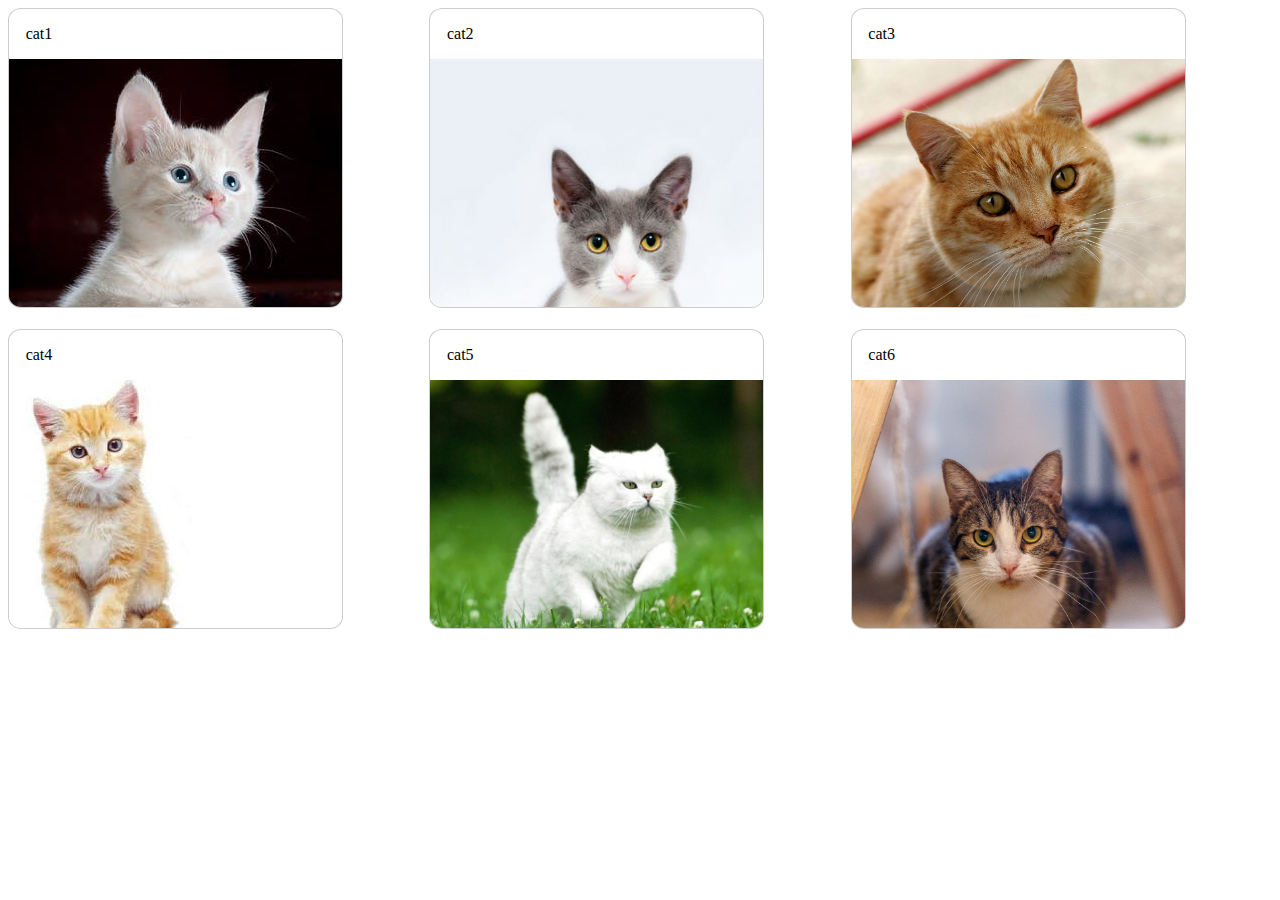
==== 2-Render a list/index.html @ 49720fa0 "render a list" ====
<!DOCTYPE html>
<html lang="en">
<head>
	<meta charset="UTF-8">
	<title>Render a list</title>
	<link rel="stylesheet" href="style.css">
</head>
<body>
	<div id="list"></div>
</body>

<script src="script.js"></script>
</html>
---- 2-Render a list/style.css ----
#list {
	display: grid;
	grid-template-columns: auto auto auto;
}

img {
	max-width: 335px;
}

p {
	margin-left: 5%;
}

.section {
	background-color: #ffffff;
	border-radius: 4%;
	border: 1px solid #cccccc;
	box-sizing: border-box;
	height: 300px;
	width: 335px;
	overflow: hidden;
	margin-bottom: 5%;
}
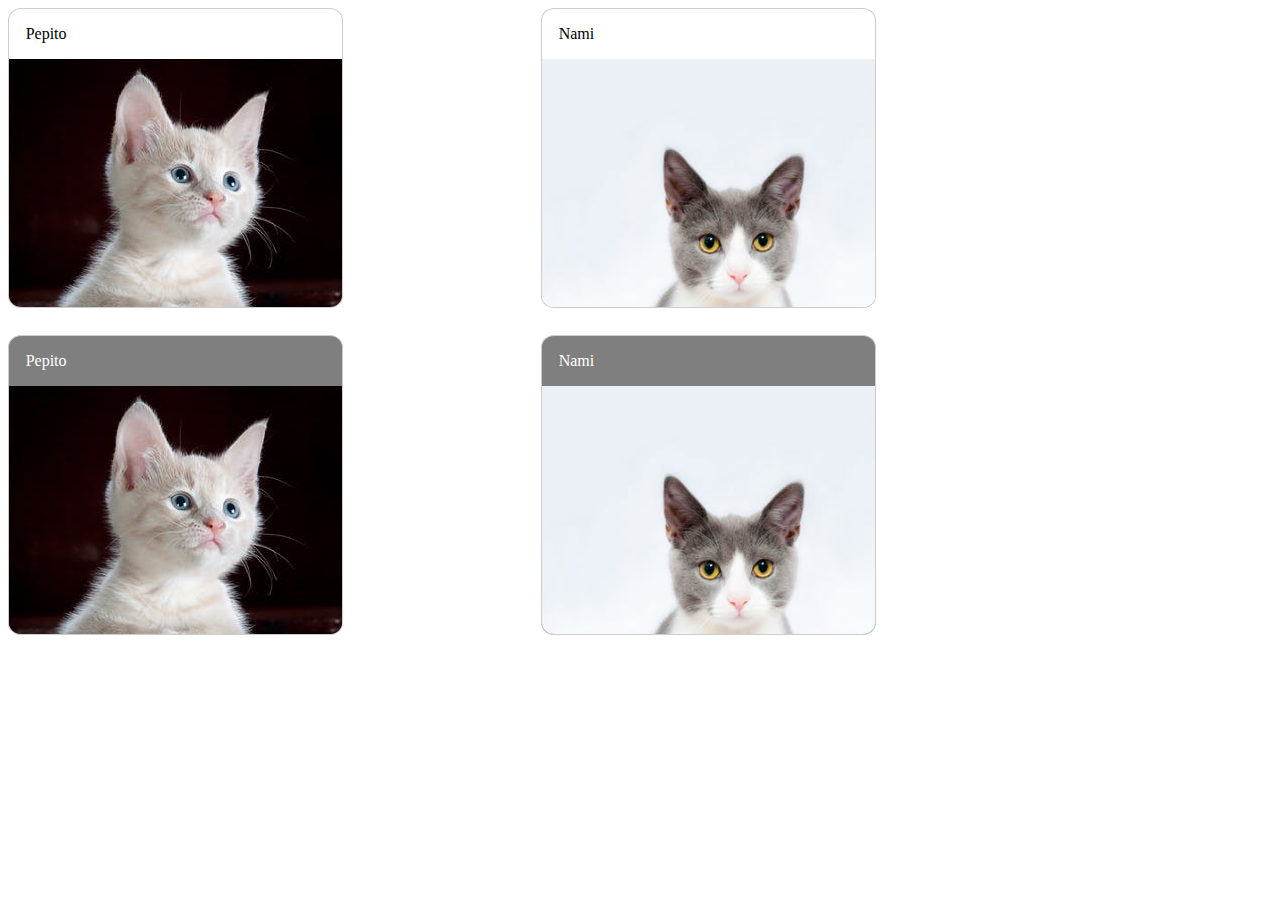
==== commit f9c52676: "improve to use multiple instances" ====
--- a/2-Render a list/index.html
+++ b/2-Render a list/index.html
@@ -6,7 +6,8 @@
 	<link rel="stylesheet" href="style.css">
 </head>
 <body>
-	<div id="list"></div>
+	<div class="list" id="list"></div>
+	<div class="list" id="list2"></div>
 </body>
 
 <script src="script.js"></script>
--- a/2-Render a list/style.css
+++ b/2-Render a list/style.css
@@ -1,4 +1,4 @@
-#list {
+.list {
 	display: grid;
 	grid-template-columns: auto auto auto;
 }
